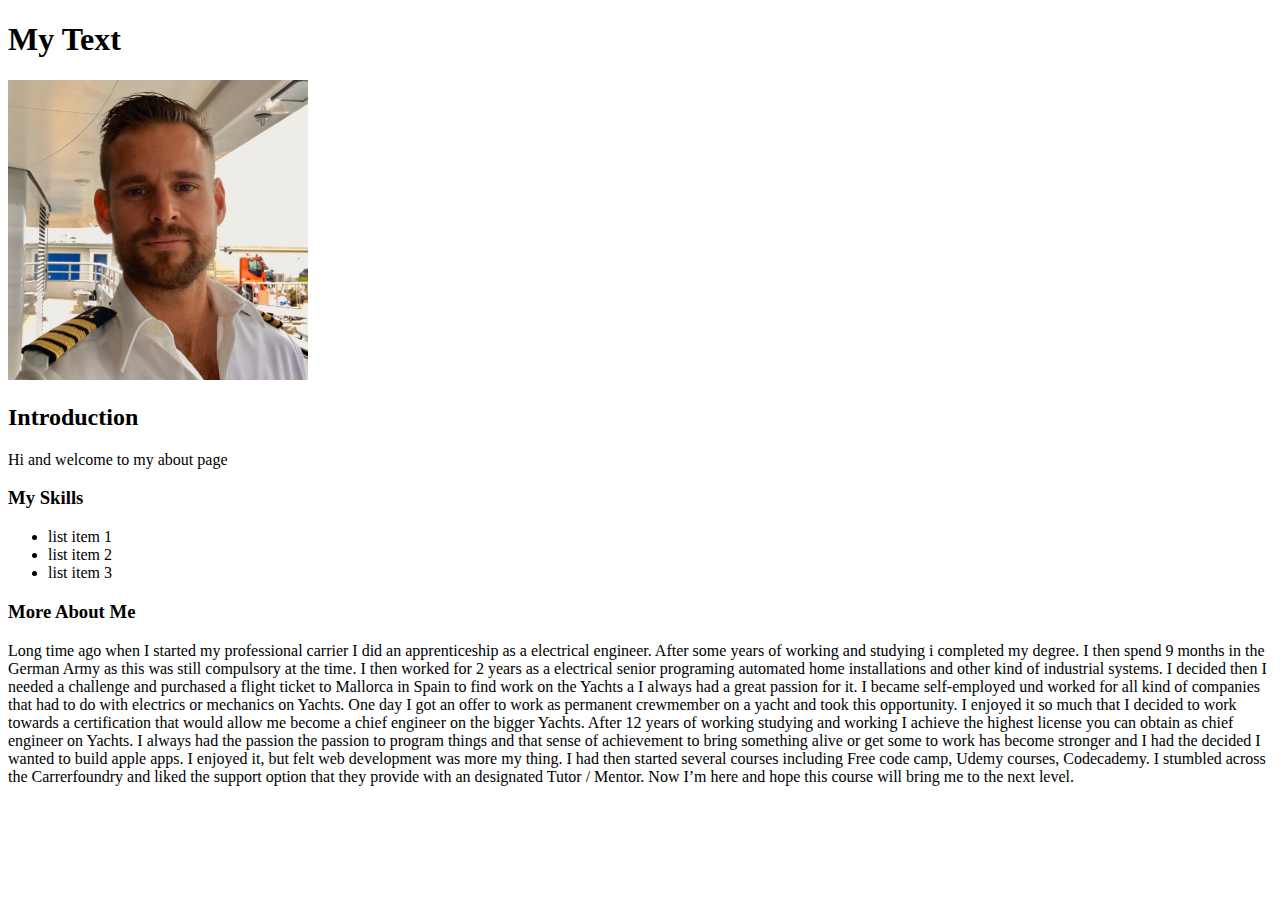
==== about.html @ 73e70c67 "completed section 1.3: Create New HTML Pages" ====
<!DOCTYPE html>
<html lang="en">
  <head>
    <meta charset="utf-8">
    <meta name="viewport" content="width=device-width, initial-scale=1">
    <!--[if lt IE 9]>
    <script src="dist/html5shiv.js"></script>
    <![endif]-->
    <title>About Me</title>
  </head>
  <body>
    <div class="container">
        <div class="header">
          <h1>My Text</h1>
        </div><!-- end of header -->
        <div class="image">
          <img src="img/Me.jpg" alt="Photo of Daniel Springer" height="300px" width="300px">
        </div><!-- end of image -->
        <div class="intro column">
          <h2>Introduction</h2>
          <p>Hi and welcome to my about page</p>
        </div><!-- end of intro column -->
        <div class="skills column">
          <h3>My Skills</h3>
            <ul id="skill-list">
              <li>list item 1</li>
              <li>list item 2</li>
              <li>list item 3</li>
            </ul>
        </div><!-- end of skills column -->
        <div class="main-text">
          <h3>More About Me</h3>
          <p>
            Long time ago when I started my professional carrier I did an apprenticeship as a electrical engineer. After some years of working and studying i completed my degree. I then spend 9 months in the German Army as this was still compulsory at the time. I then worked for 2 years as a electrical senior programing automated home installations and other kind of industrial systems. I decided then I needed a challenge and purchased a flight ticket to Mallorca in Spain to find work on the Yachts a I always had a great passion for it. I became self-employed und worked for all kind of companies that had to do with electrics or mechanics on Yachts. One day I got an offer to work as permanent crewmember on a yacht and took this opportunity. I enjoyed it so much that I decided to work towards a certification that would allow me become a chief engineer on the bigger Yachts. After 12 years of working studying and working I achieve the highest license you can obtain as chief engineer on Yachts. I always had the passion the passion to program things and that sense of achievement to bring something alive or get some to work has become stronger and I had the decided I wanted to build apple apps. I enjoyed it, but felt web development was more my thing. I had then started several courses including Free code camp, Udemy courses, Codecademy. I stumbled across the Carrerfoundry and liked the support option that they provide with an designated Tutor / Mentor. Now I’m here and hope this course will bring me to the next level.
          </p>
        </div><!-- end of main-text -->
    </div><!-- end of container -->

  </body>
</html>
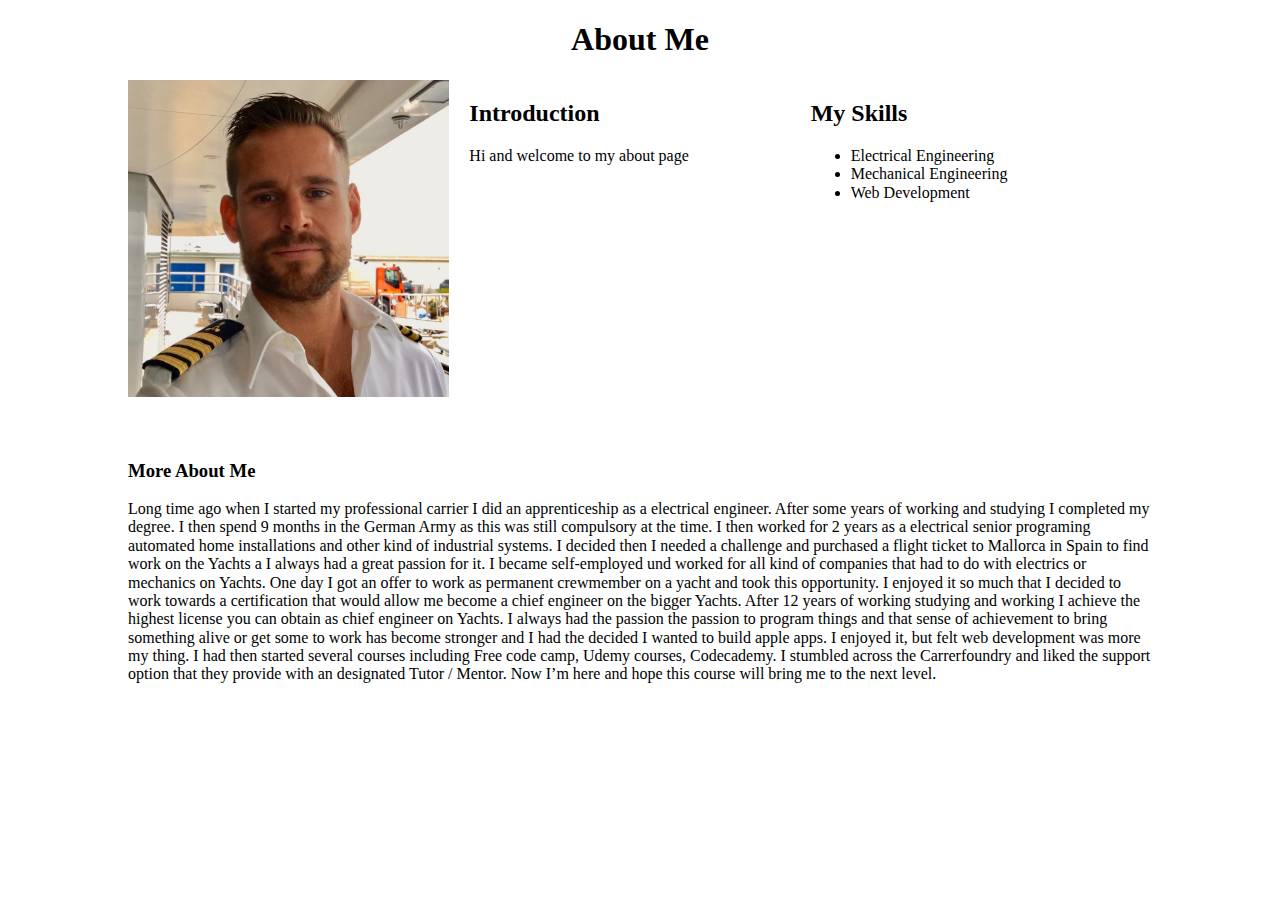
==== commit 974075b2: "completed section 1.4: CSS Layout & Box Model" ====
--- a/about.html
+++ b/about.html
@@ -3,38 +3,39 @@
   <head>
     <meta charset="utf-8">
     <meta name="viewport" content="width=device-width, initial-scale=1">
+    <link rel="stylesheet" href="css/about_styles.css">
     <!--[if lt IE 9]>
     <script src="dist/html5shiv.js"></script>
     <![endif]-->
+    <link rel="stylesheet" href="css/normalize.css">
     <title>About Me</title>
   </head>
   <body>
     <div class="container">
         <div class="header">
-          <h1>My Text</h1>
+          <h1>About Me</h1>
         </div><!-- end of header -->
-        <div class="image">
-          <img src="img/Me.jpg" alt="Photo of Daniel Springer" height="300px" width="300px">
+        <div class="image column">
+          <img src="img/Me.jpg" alt="Photo of Daniel Springer">
         </div><!-- end of image -->
         <div class="intro column">
           <h2>Introduction</h2>
           <p>Hi and welcome to my about page</p>
         </div><!-- end of intro column -->
         <div class="skills column">
-          <h3>My Skills</h3>
+          <h2>My Skills</h2>
             <ul id="skill-list">
-              <li>list item 1</li>
-              <li>list item 2</li>
-              <li>list item 3</li>
+              <li>Electrical Engineering</li>
+              <li>Mechanical Engineering</li>
+              <li>Web Development</li>
             </ul>
         </div><!-- end of skills column -->
         <div class="main-text">
           <h3>More About Me</h3>
           <p>
-            Long time ago when I started my professional carrier I did an apprenticeship as a electrical engineer. After some years of working and studying i completed my degree. I then spend 9 months in the German Army as this was still compulsory at the time. I then worked for 2 years as a electrical senior programing automated home installations and other kind of industrial systems. I decided then I needed a challenge and purchased a flight ticket to Mallorca in Spain to find work on the Yachts a I always had a great passion for it. I became self-employed und worked for all kind of companies that had to do with electrics or mechanics on Yachts. One day I got an offer to work as permanent crewmember on a yacht and took this opportunity. I enjoyed it so much that I decided to work towards a certification that would allow me become a chief engineer on the bigger Yachts. After 12 years of working studying and working I achieve the highest license you can obtain as chief engineer on Yachts. I always had the passion the passion to program things and that sense of achievement to bring something alive or get some to work has become stronger and I had the decided I wanted to build apple apps. I enjoyed it, but felt web development was more my thing. I had then started several courses including Free code camp, Udemy courses, Codecademy. I stumbled across the Carrerfoundry and liked the support option that they provide with an designated Tutor / Mentor. Now I’m here and hope this course will bring me to the next level.
+            Long time ago when I started my professional carrier I did an apprenticeship as a electrical engineer. After some years of working and studying I completed my degree. I then spend 9 months in the German Army as this was still compulsory at the time. I then worked for 2 years as a electrical senior programing automated home installations and other kind of industrial systems. I decided then I needed a challenge and purchased a flight ticket to Mallorca in Spain to find work on the Yachts a I always had a great passion for it. I became self-employed und worked for all kind of companies that had to do with electrics or mechanics on Yachts. One day I got an offer to work as permanent crewmember on a yacht and took this opportunity. I enjoyed it so much that I decided to work towards a certification that would allow me become a chief engineer on the bigger Yachts. After 12 years of working studying and working I achieve the highest license you can obtain as chief engineer on Yachts. I always had the passion the passion to program things and that sense of achievement to bring something alive or get some to work has become stronger and I had the decided I wanted to build apple apps. I enjoyed it, but felt web development was more my thing. I had then started several courses including Free code camp, Udemy courses, Codecademy. I stumbled across the Carrerfoundry and liked the support option that they provide with an designated Tutor / Mentor. Now I’m here and hope this course will bring me to the next level.
           </p>
         </div><!-- end of main-text -->
     </div><!-- end of container -->
-
   </body>
 </html>
--- a/css/about_styles.css
+++ b/css/about_styles.css
@@ -0,0 +1,30 @@
+/* * { border: 1px solid red; } */
+
+* {
+  box-sizing: border-box;
+}
+
+.container {
+  margin: 0 auto;
+  width: 80%;
+}
+
+.header {
+  text-align: center;
+}
+
+.column {
+  width: 33.33333333333333%;
+  display: inline-block;
+  padding-right: 20px;
+  float: left;
+}
+
+.image img {
+  width: 100%;
+}
+
+.main-text {
+  padding-top: 40px;
+  clear: both;
+}
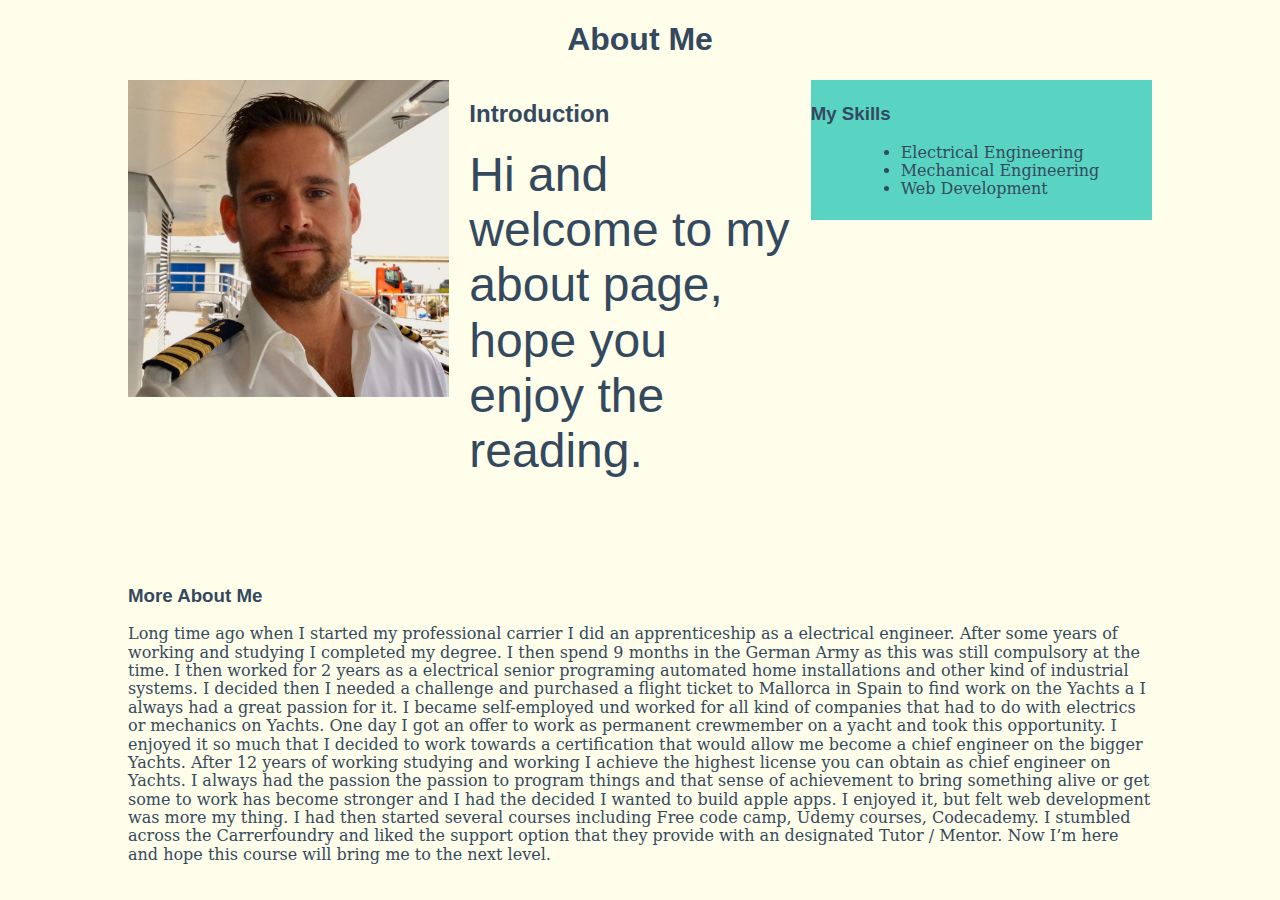
==== commit b8a76e0b: "completed section 1.5: Styling Fonts & Colors" ====
--- a/about.html
+++ b/about.html
@@ -20,10 +20,10 @@
         </div><!-- end of image -->
         <div class="intro column">
           <h2>Introduction</h2>
-          <p>Hi and welcome to my about page</p>
+          <p>Hi and welcome to my about page, hope you enjoy the reading.</p>
         </div><!-- end of intro column -->
         <div class="skills column">
-          <h2>My Skills</h2>
+          <h3>My Skills</h3>
             <ul id="skill-list">
               <li>Electrical Engineering</li>
               <li>Mechanical Engineering</li>
--- a/css/about_styles.css
+++ b/css/about_styles.css
@@ -4,13 +4,18 @@
   box-sizing: border-box;
 }
 
-.container {
-  margin: 0 auto;
-  width: 80%;
+body {
+  background-color: #fffeea;
+  color: #34495e;
 }
 
 .header {
   text-align: center;
+}
+
+.container {
+  margin: 0 auto;
+  width: 80%;
 }
 
 .column {
@@ -28,3 +33,36 @@
   padding-top: 40px;
   clear: both;
 }
+
+.styles h3 {
+  text-align: center;
+  text-transform: uppercase;
+}
+
+#skill-list {
+  margin-left: 50px;
+}
+.skills {
+  background-color: #5AD4C2;
+  padding-top: 5px;
+  padding-bottom: 5px;
+}
+
+/*Typography*/
+
+h1,
+h2,
+h3 {
+  font-family: "Futura", "Helvetica", "Arial", "sans-serif";
+}
+
+p,
+li {
+  font-family: "Georgia","Lora", "serif";
+}
+.intro p {
+  -webkit-margin-before: 0;
+  font-family: Futura, Helvetica, Arial, sans-serif;
+  font-size: 3em;
+  font-weight: 100;
+}
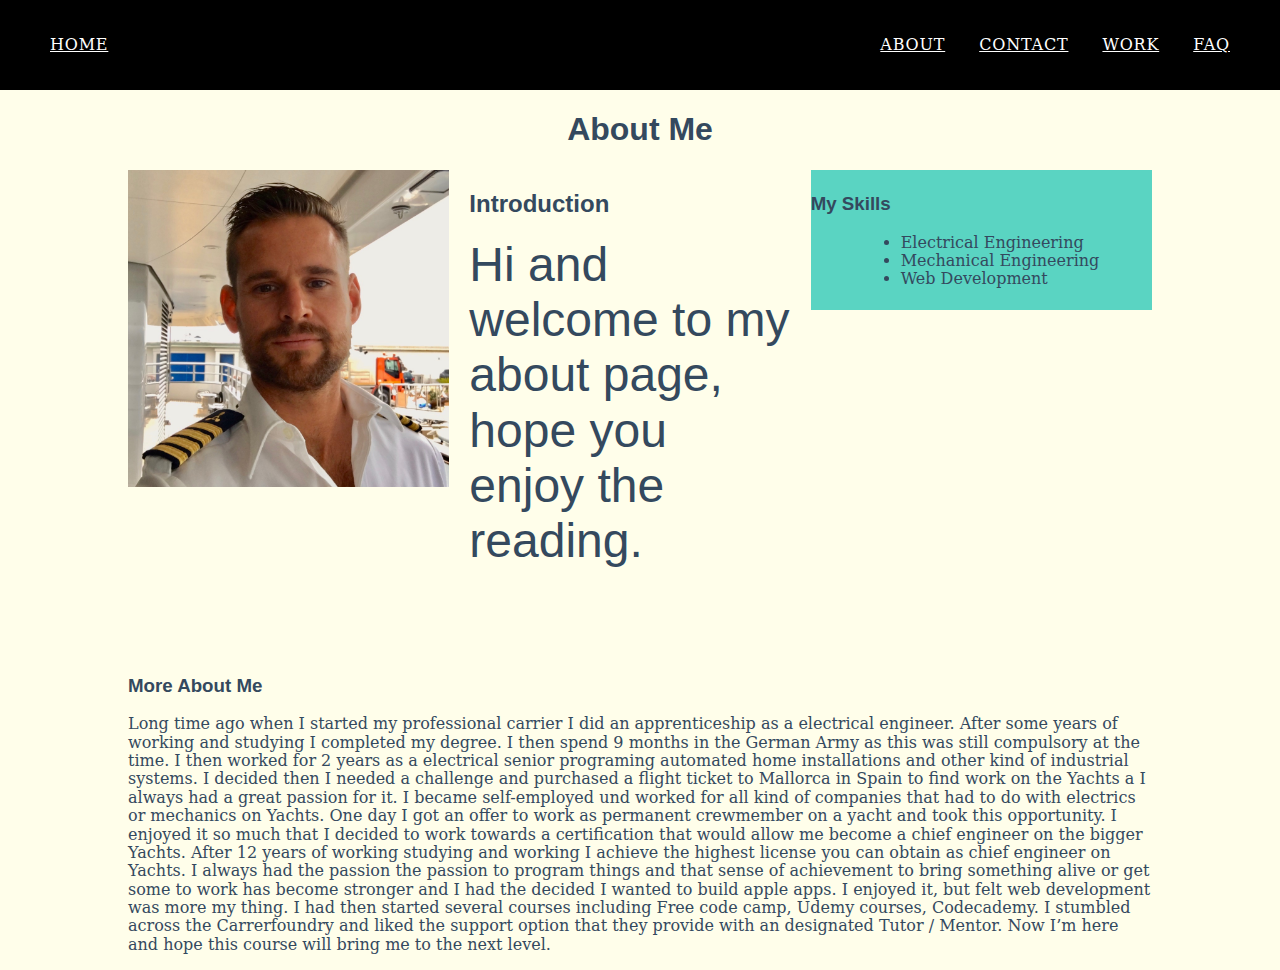
==== commit 0087f313: "completed section 1.6: Navigation" ====
--- a/about.html
+++ b/about.html
@@ -11,6 +11,17 @@
     <title>About Me</title>
   </head>
   <body>
+    <div class="nav">
+      <ul class="left">
+        <li><a href="index.html">Home</a></li>
+      </ul>
+      <ul class="right">
+        <li><a href="#">About</a></li>
+        <li><a href="contact.html">Contact</a></li>
+        <li><a href="work.html">Work</a></li>
+        <li><a href="faq.html">FAQ</a></li>
+      </ul>
+    </div><!-- end of nav -->
     <div class="container">
         <div class="header">
           <h1>About Me</h1>
--- a/css/about_styles.css
+++ b/css/about_styles.css
@@ -1,14 +1,59 @@
-/* * { border: 1px solid red; } */
+/* { border: 1px solid red; } */
 
+/*Universal Selector*/
 * {
   box-sizing: border-box;
 }
 
+/*Body*/
 body {
   background-color: #fffeea;
   color: #34495e;
+  padding-top: 90px;
 }
 
+/*Navigation bar*/
+.nav {
+  background-color: black;
+    position: fixed;
+    width: 100%;
+    top: 0;
+    padding: 20px 10px 20px;
+}
+
+.nav ul li {
+  display: inline-block;
+
+}
+
+.nav ul li a {
+  color: white;
+  text-transform: uppercase;
+  letter-spacing: 0.05em;
+  -webkit-transition: color 600ms;
+  -moz-transition: color 600ms;
+  -o-transition: color 600ms;
+  transition: color 600ms;
+}
+
+.nav ul.left {
+  float: left;
+
+}
+
+.nav ul.right {
+  float: right;
+  padding-right: 40px;
+  word-spacing: 30px;
+
+}
+
+.nav a:hover {
+  color: rgba(249, 199, 129, 1.000);
+  text-decoration: none;
+}
+
+/*Header*/
 .header {
   text-align: center;
 }
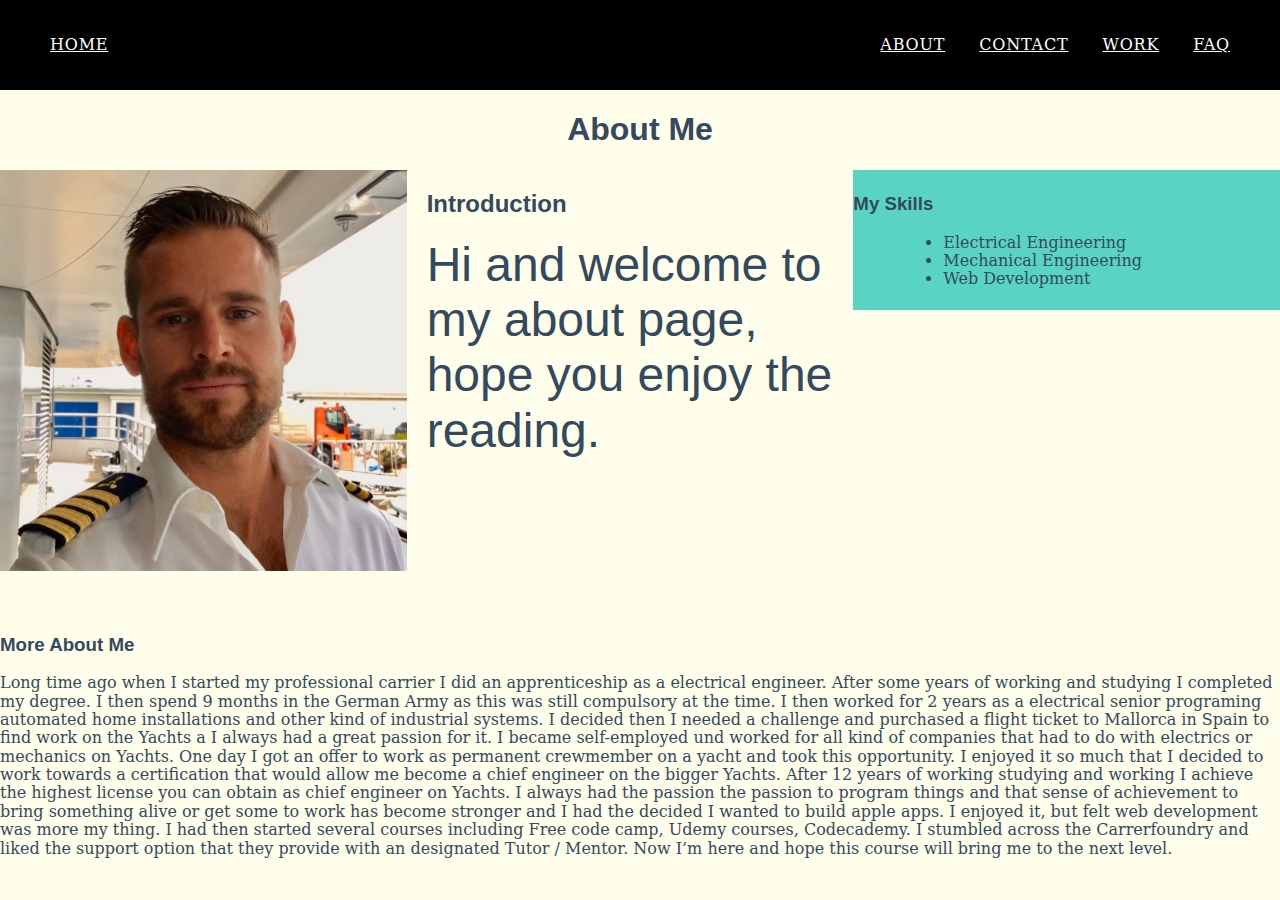
==== commit af57a4cd: "Completed section: 1.7: Bootstrap Components & Plug-ins" ====
--- a/about.html
+++ b/about.html
@@ -10,7 +10,7 @@
     <link rel="stylesheet" href="css/normalize.css">
     <title>About Me</title>
   </head>
-  <body>
+  <body class="about_body">
     <div class="nav">
       <ul class="left">
         <li><a href="index.html">Home</a></li>
--- a/css/about_styles.css
+++ b/css/about_styles.css
@@ -58,7 +58,7 @@
   text-align: center;
 }
 
-.container {
+.header {
   margin: 0 auto;
   width: 80%;
 }
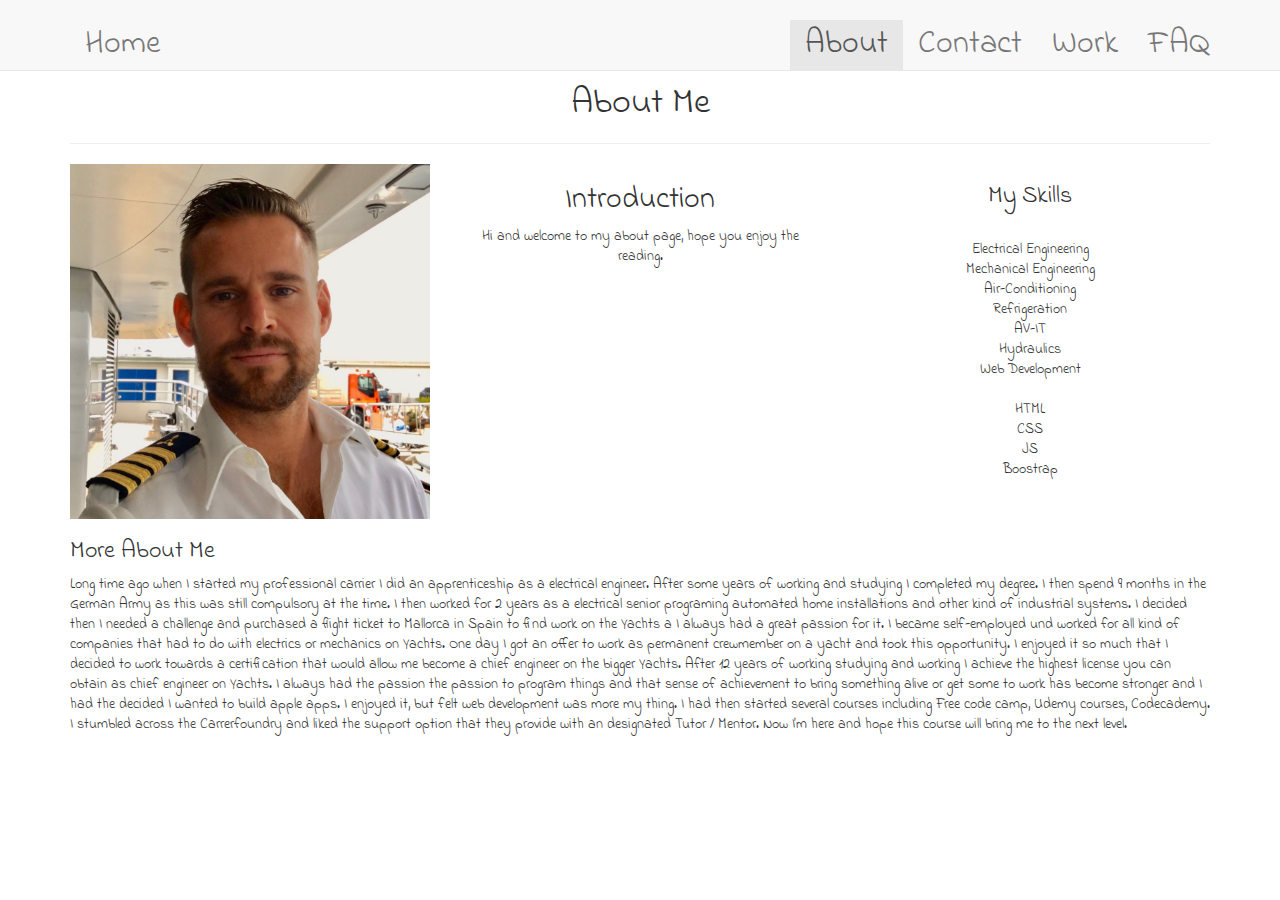
==== commit 2fb026e8: "Completed Section: 1.9: Responsive Web Design" ====
--- a/about.html
+++ b/about.html
@@ -3,50 +3,126 @@
   <head>
     <meta charset="utf-8">
     <meta name="viewport" content="width=device-width, initial-scale=1">
-    <link rel="stylesheet" href="css/about_styles.css">
+    <link rel="stylesheet" href="css/styles.css">
     <!--[if lt IE 9]>
     <script src="dist/html5shiv.js"></script>
     <![endif]-->
-    <link rel="stylesheet" href="css/normalize.css">
+    <!-- <link rel="stylesheet" href="css/normalize.css"> -->
     <title>About Me</title>
+    <!-- Bootstrap core CSS -->
+    <link rel="stylesheet" href="https://maxcdn.bootstrapcdn.com/bootstrap/3.3.5/css/bootstrap.min.css">
+
+    <!-- Custom styles for this template go here -->
+    <link rel="stylesheet" href="css/styles.css">
+
+    <!-- Custom font styles -->
+    <link href="https://fonts.googleapis.com/css?family=Indie+Flower" rel="stylesheet">
+
+    <!-- HTML5 shim and Respond.js for IE8 support of HTML5 elements and media queries -->
+    <!--[if lt IE 9]>
+      <script src="https://oss.maxcdn.com/html5shiv/3.7.2/html5shiv.min.js"></script>
+      <script src="https://oss.maxcdn.com/respond/1.4.2/respond.min.js"></script>
+    <![endif]-->
   </head>
-  <body class="about_body">
-    <div class="nav">
-      <ul class="left">
-        <li><a href="index.html">Home</a></li>
-      </ul>
-      <ul class="right">
-        <li><a href="#">About</a></li>
-        <li><a href="contact.html">Contact</a></li>
-        <li><a href="work.html">Work</a></li>
-        <li><a href="faq.html">FAQ</a></li>
-      </ul>
-    </div><!-- end of nav -->
-    <div class="container">
-        <div class="header">
-          <h1>About Me</h1>
-        </div><!-- end of header -->
-        <div class="image column">
-          <img src="img/Me.jpg" alt="Photo of Daniel Springer">
-        </div><!-- end of image -->
-        <div class="intro column">
+  <body>
+
+    <!-- Start of NavBar -->
+		<nav class="navbar navbar-default navbar-fixed-top">
+			<div class="container">
+				<!-- Start of Hamburger -->
+				<div class="navbar-header">
+					<button type="button" class="navbar-toggle collapsed" data-toggle="collapse" data-target="#bs-example-navbar-collapse-1" aria-expanded="false">
+						<span class="sr-only">Toggle navigation</span>
+						<span class="icon-bar"></span>
+						<span class="icon-bar"></span>
+						<span class="icon-bar"></span>
+					</button>
+				</div><!-- End of Hamburger -->
+
+        <!-- Start of NavBar left -->
+				<div class="collapse navbar-collapse" id="bs-example-navbar-collapse-1">
+					<ul class="nav navbar-nav">
+						<li><a href="index.html">Home</a></li>
+					</ul><!-- End of NavBar left -->
+
+          <!-- End of NavBar left -->
+					<ul class="nav navbar-nav navbar-right">
+            <li class="active"><a href="about.html">About</a></li>
+            <li><a href="contact.html">Contact</a></li>
+            <li><a href="work.html">Work</a></li>
+            <li><a href="faq.html">FAQ</a></li>
+					</ul>
+				</div><!-- End of navbar-collapse -->
+			</div><!-- End of container -->
+		</nav><!-- End of NavBar -->
+
+    <!-- Start of Container Upper Section-->
+    <div class="container" id="upper-section">
+
+      <!-- Start of Header -->
+      <div class="page-header text-center">
+        <h1>About Me</h1>
+      </div><!-- End of Header -->
+
+      <!-- Start of Row -->
+      <div class="row">
+
+        <!-- Start of Img -->
+        <div class="col-sm-12 col-md-4">
+          <img src="img/Me.jpg" class="img-responsive" alt="Photo of Daniel Springer">
+        </div><!-- End of Img -->
+
+        <!-- Start of Intro -->
+        <div class="col-sm-12 col-md-4 text-center">
           <h2>Introduction</h2>
           <p>Hi and welcome to my about page, hope you enjoy the reading.</p>
-        </div><!-- end of intro column -->
-        <div class="skills column">
+        </div><!-- End of Intro -->
+
+        <!-- Start of My Skills -->
+        <div class="col-sm-12 col-md-4 text-center">
           <h3>My Skills</h3>
-            <ul id="skill-list">
-              <li>Electrical Engineering</li>
-              <li>Mechanical Engineering</li>
-              <li>Web Development</li>
-            </ul>
-        </div><!-- end of skills column -->
-        <div class="main-text">
-          <h3>More About Me</h3>
-          <p>
-            Long time ago when I started my professional carrier I did an apprenticeship as a electrical engineer. After some years of working and studying I completed my degree. I then spend 9 months in the German Army as this was still compulsory at the time. I then worked for 2 years as a electrical senior programing automated home installations and other kind of industrial systems. I decided then I needed a challenge and purchased a flight ticket to Mallorca in Spain to find work on the Yachts a I always had a great passion for it. I became self-employed und worked for all kind of companies that had to do with electrics or mechanics on Yachts. One day I got an offer to work as permanent crewmember on a yacht and took this opportunity. I enjoyed it so much that I decided to work towards a certification that would allow me become a chief engineer on the bigger Yachts. After 12 years of working studying and working I achieve the highest license you can obtain as chief engineer on Yachts. I always had the passion the passion to program things and that sense of achievement to bring something alive or get some to work has become stronger and I had the decided I wanted to build apple apps. I enjoyed it, but felt web development was more my thing. I had then started several courses including Free code camp, Udemy courses, Codecademy. I stumbled across the Carrerfoundry and liked the support option that they provide with an designated Tutor / Mentor. Now I’m here and hope this course will bring me to the next level.
-          </p>
-        </div><!-- end of main-text -->
-    </div><!-- end of container -->
+          <ul id="skill-list">
+            <li>Electrical Engineering</li>
+            <li>Mechanical Engineering</li>
+            <li>Air-Conditioning</li>
+            <li>Refrigeration</li>
+            <li>AV-IT</li>
+            <li>Hydraulics</li>
+            <li>Web Development
+              <ul>
+                <li>HTML</li>
+                <li>CSS</li>
+                <li>JS</li>
+                <li>Boostrap</li>
+              </ul>
+            </li>
+          </ul>
+
+
+        </div><!-- End of My Skills -->
+
+      </div><!-- End of Row -->
+
+    </div><!-- End of Container Upper Section-->
+
+    <!-- Start of Container lower Section-->
+    <div class="container" id="lower-section">
+
+      <div class="main-text">
+        <h3>More About Me</h3>
+        <p>
+          Long time ago when I started my professional carrier I did an apprenticeship as a electrical engineer. After some years of working and studying I completed my degree. I then spend 9 months in the German Army as this was still compulsory at the time. I then worked for 2 years as a electrical senior programing automated home installations and other kind of industrial systems. I decided then I needed a challenge and purchased a flight ticket to Mallorca in Spain to find work on the Yachts a I always had a great passion for it. I became self-employed und worked for all kind of companies that had to do with electrics or mechanics on Yachts. One day I got an offer to work as permanent crewmember on a yacht and took this opportunity. I enjoyed it so much that I decided to work towards a certification that would allow me become a chief engineer on the bigger Yachts. After 12 years of working studying and working I achieve the highest license you can obtain as chief engineer on Yachts. I always had the passion the passion to program things and that sense of achievement to bring something alive or get some to work has become stronger and I had the decided I wanted to build apple apps. I enjoyed it, but felt web development was more my thing. I had then started several courses including Free code camp, Udemy courses, Codecademy. I stumbled across the Carrerfoundry and liked the support option that they provide with an designated Tutor / Mentor. Now I’m here and hope this course will bring me to the next level.
+        </p>
+      </div><!-- End of main-text -->
+    </div><!-- End of Container lower Section-->
+
+    <!-- ============================= -->
+    <!-- All your JavaScript comes now -->
+    <!-- ============================= -->
+    <script src="https://cdnjs.cloudflare.com/ajax/libs/jquery/3.2.1/jquery.min.js"></script>
+    <!-- Bootstrap core JS -->
+    <script src="https://cdnjs.cloudflare.com/ajax/libs/twitter-bootstrap/3.3.7/js/bootstrap.min.js"></script>
+    <!-- Can place script tags with JavaScript files here -->
+
   </body>
 </html>
--- a/css/styles.css
+++ b/css/styles.css
@@ -0,0 +1,142 @@
+/**********************/
+/****** All pages *****/
+/**********************/
+* {
+  box-sizing: border-box;
+}
+
+body {
+  font-family: 'Indie Flower', cursive;
+}
+
+/*Navigation bar*/
+.navbar {
+  margin-bottom: 0px;
+  z-index: 1;
+}
+.nav li a {
+  font-size: 32px;
+}
+
+
+/**********************/
+/***** Index page *****/
+/**********************/
+
+/* Carousel styling */
+#carousel-example-generic {
+  margin-top: 20px;
+  z-index: 0;
+}
+
+.carousel-caption {
+  font-size: 30px;
+}
+
+.carousel {
+  margin-left: -15px;
+  margin-right: -15px;
+}
+/**********************/
+/***** About page *****/
+/**********************/
+
+.page-header {
+  margin-top: 6em;
+}
+
+
+/**********************/
+/**** Contact page ****/
+/**********************/
+
+.contact_page_jumbotron {
+  text-align: center;
+  /* outline: 20px dotted white;
+  outline-offset: -22px; */
+  /* padding-top: 98px; */
+}
+
+/* jumbotron img styling */
+.contact_page_jumbotron,
+.faq_page_jumbotron {
+  text-align: center;
+  margin-bottom: 0px;
+  background-color: rgba(241, 241, 241, 1.000);
+  color: rgba(71, 78, 93, 1.000);
+  border: 20px dotted white;
+  margin-top: 70px;
+}
+.contact_page_header h1,
+.faq_page_header h1 {
+  text-transform: uppercase;
+  font-weight: bold;
+  letter-spacing: 5px
+}
+
+.contact_page_main, .faq_page_main {
+  background-image: url(../img/Mc.jpg);
+  background-repeat: no-repeat;
+  background-size: 100%;
+  width: auto;
+  height: 800px;
+  color: white;
+  font-size: 1.2em;
+  text-align: center;
+}
+
+.glyphicon:hover {
+  text-decoration: underline;
+
+}
+
+.contact_page_container .social p {
+  display: inline-block;
+  border: 2px solid white;
+  border-radius: 5px;
+  margin: 20px;
+  padding: 5px;
+}
+
+.contact_page_container, ul {
+  padding-top: 20px;
+  list-style-type: none;
+  padding-left: 0px;
+}
+
+.social {
+  display: inline;
+}
+
+.social a {
+  color: white;
+}
+
+/* For bigger screen sizes */
+@media screen and (min-width: 668px){
+  .contact_page_main {
+    padding-top: 50px;
+    font-size: 2.5em;
+  }
+
+  .contact_page_container, .social p {
+    margin: 40px;
+    padding: 15px;
+  }
+}
+
+/**********************/
+/**** Faq page ****/
+/**********************/
+
+.faq_content_container {
+  text-align: center;
+}
+.panel-title {
+  color: rgba(42, 134, 209, 1.000);
+}
+.panel-body {
+  font-family: 'Patrick Hand SC', cursive;
+  color: rgba(245, 163, 0, 1.000);
+  letter-spacing: 0.2em;
+}
--- a/css/styles.css
+++ b/css/styles.css
@@ -0,0 +1,142 @@
+/**********************/
+/****** All pages *****/
+/**********************/
+* {
+  box-sizing: border-box;
+}
+
+body {
+  font-family: 'Indie Flower', cursive;
+}
+
+/*Navigation bar*/
+.navbar {
+  margin-bottom: 0px;
+  z-index: 1;
+}
+.nav li a {
+  font-size: 32px;
+}
+
+
+/**********************/
+/***** Index page *****/
+/**********************/
+
+/* Carousel styling */
+#carousel-example-generic {
+  margin-top: 20px;
+  z-index: 0;
+}
+
+.carousel-caption {
+  font-size: 30px;
+}
+
+.carousel {
+  margin-left: -15px;
+  margin-right: -15px;
+}
+/**********************/
+/***** About page *****/
+/**********************/
+
+.page-header {
+  margin-top: 6em;
+}
+
+
+/**********************/
+/**** Contact page ****/
+/**********************/
+
+.contact_page_jumbotron {
+  text-align: center;
+  /* outline: 20px dotted white;
+  outline-offset: -22px; */
+  /* padding-top: 98px; */
+}
+
+/* jumbotron img styling */
+.contact_page_jumbotron,
+.faq_page_jumbotron {
+  text-align: center;
+  margin-bottom: 0px;
+  background-color: rgba(241, 241, 241, 1.000);
+  color: rgba(71, 78, 93, 1.000);
+  border: 20px dotted white;
+  margin-top: 70px;
+}
+.contact_page_header h1,
+.faq_page_header h1 {
+  text-transform: uppercase;
+  font-weight: bold;
+  letter-spacing: 5px
+}
+
+.contact_page_main, .faq_page_main {
+  background-image: url(../img/Mc.jpg);
+  background-repeat: no-repeat;
+  background-size: 100%;
+  width: auto;
+  height: 800px;
+  color: white;
+  font-size: 1.2em;
+  text-align: center;
+}
+
+.glyphicon:hover {
+  text-decoration: underline;
+
+}
+
+.contact_page_container .social p {
+  display: inline-block;
+  border: 2px solid white;
+  border-radius: 5px;
+  margin: 20px;
+  padding: 5px;
+}
+
+.contact_page_container, ul {
+  padding-top: 20px;
+  list-style-type: none;
+  padding-left: 0px;
+}
+
+.social {
+  display: inline;
+}
+
+.social a {
+  color: white;
+}
+
+/* For bigger screen sizes */
+@media screen and (min-width: 668px){
+  .contact_page_main {
+    padding-top: 50px;
+    font-size: 2.5em;
+  }
+
+  .contact_page_container, .social p {
+    margin: 40px;
+    padding: 15px;
+  }
+}
+
+/**********************/
+/**** Faq page ****/
+/**********************/
+
+.faq_content_container {
+  text-align: center;
+}
+.panel-title {
+  color: rgba(42, 134, 209, 1.000);
+}
+.panel-body {
+  font-family: 'Patrick Hand SC', cursive;
+  color: rgba(245, 163, 0, 1.000);
+  letter-spacing: 0.2em;
+}
